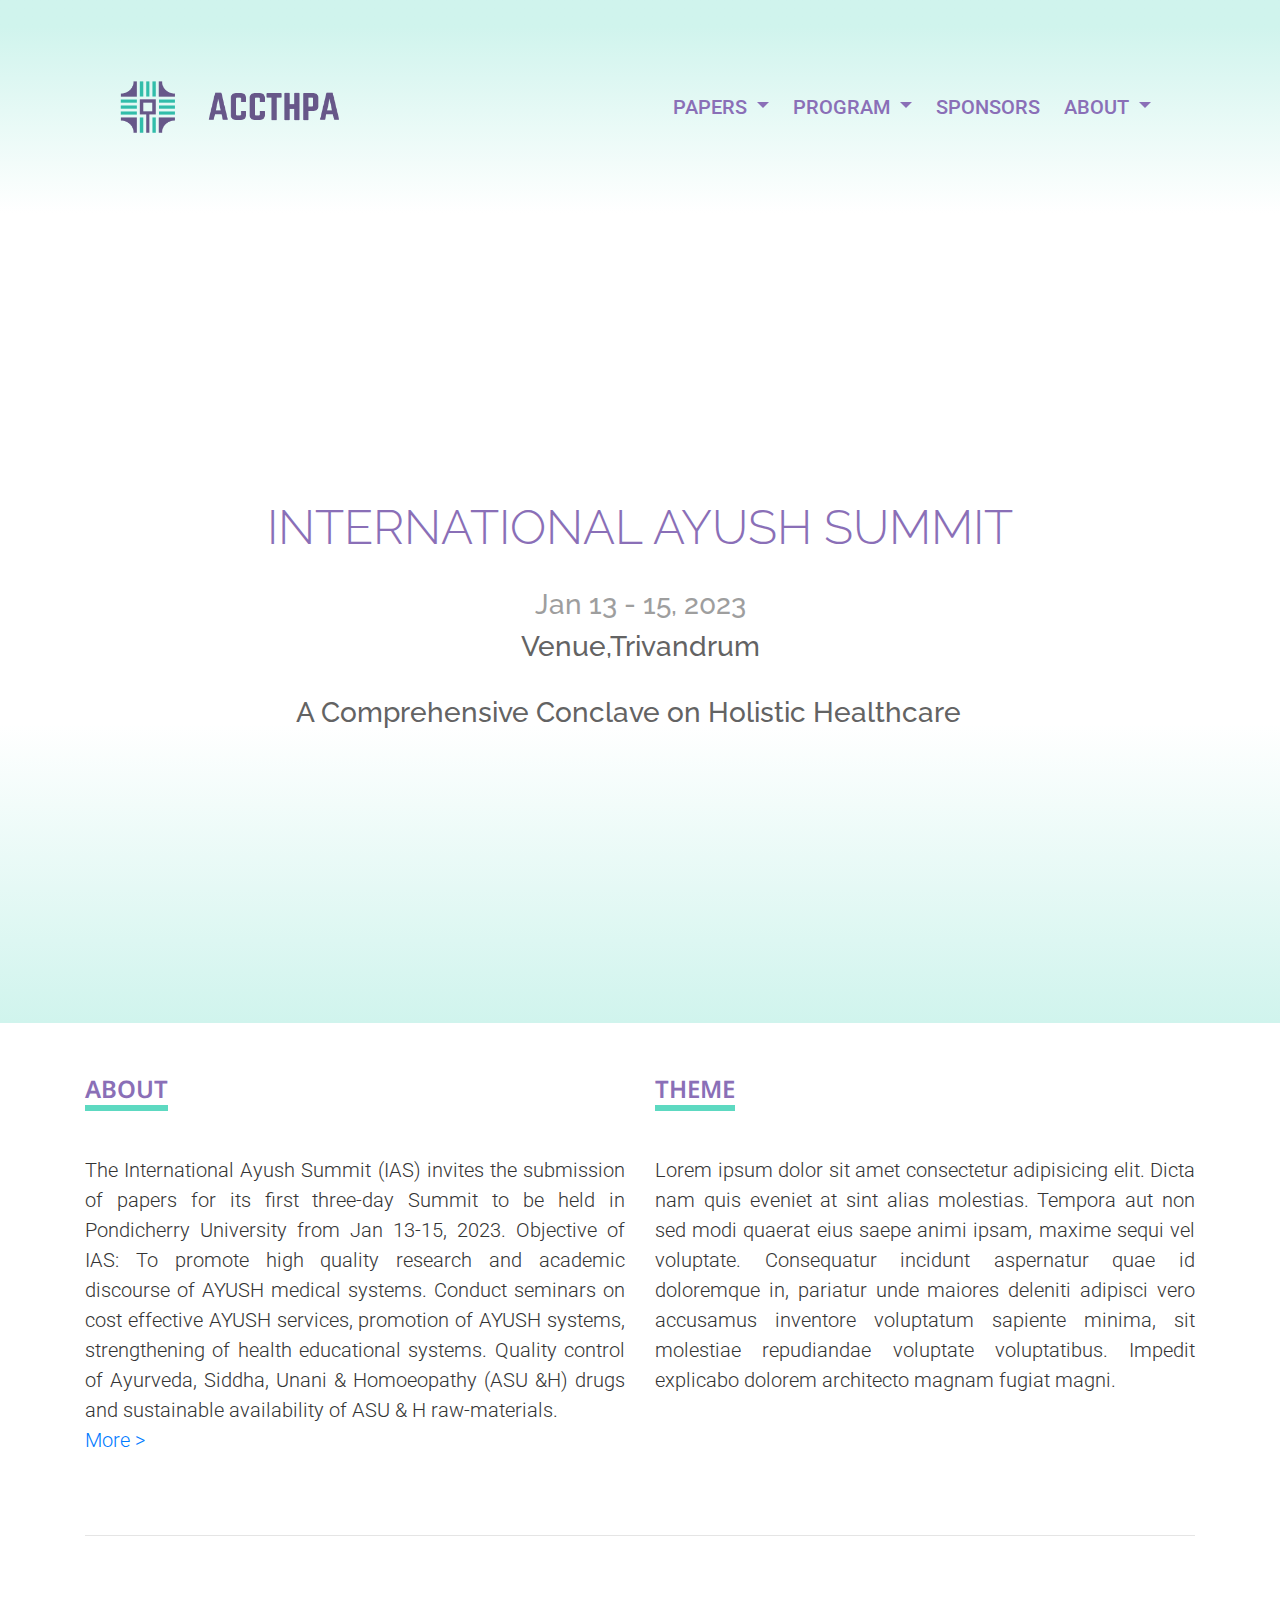
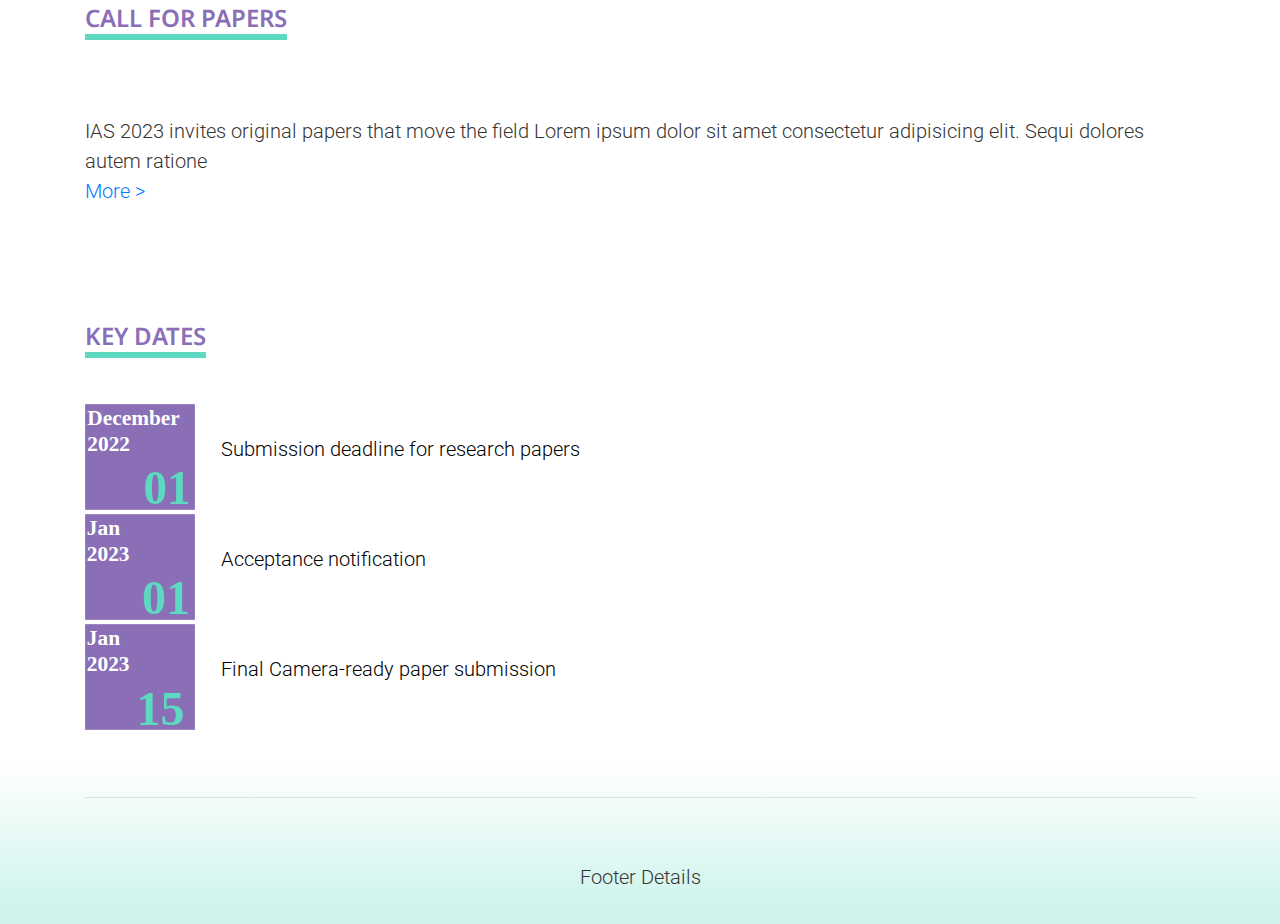
==== index.html @ 7896d14a "initial" ====
<!DOCTYPE html>
<html lang="en">
  <head>
    <meta charset="UTF-8" />
    <meta name="viewport" content="width=device-width, initial-scale=1.0" />
    <meta http-equiv="X-UA-Compatible" content="ie=edge" />
    <link rel="stylesheet" href="assets/css/bootstrap.min.css" />
    <link
      href="https://fonts.googleapis.com/css?family=Noto+Sans&display=swap"
      rel="stylesheet"
    />
    <link
      href="https://fonts.googleapis.com/css?family=Roboto:300,500&display=swap"
      rel="stylesheet"
    />
    <link
      href="https://fonts.googleapis.com/css?family=Raleway&display=swap"
      rel="stylesheet"
    />
    <link rel="stylesheet" href="assets/css/timeline.min.css" />
    <link rel="stylesheet" href="assets/css/style.css" />
    <script src="assets/js/jquery-3.4.1.min.js" defer></script>
    <script src="assets/js/bootstrap.min.js" defer></script>
    <title>IAS '23</title>
  </head>
  <body>
    <!-- Navbar -->
    <nav class="nav-container">
      <div class="container">
        <nav class="navbar navbar-expand-lg navbar-light">
          <a class="navbar-brand" href="#"
            ><img src="assets/images/logo.png"
          /></a>
          <button
            class="navbar-toggler"
            type="button"
            data-toggle="collapse"
            data-target="#navbarSupportedContent"
            aria-controls="navbarSupportedContent"
            aria-expanded="false"
            aria-label="Toggle navigation"
          >
            <span class="navbar-toggler-icon"></span>
          </button>

          <div class="collapse navbar-collapse" id="navbarSupportedContent">
            <ul class="navbar-nav ml-auto">
              <!-- <li class="nav-item">
                <a class="nav-link text-uppercase" href="organizers.html"
                  >Organisers</a
                >
              </li> -->
              <li class="nav-item dropdown">
                <a
                  class="nav-link dropdown-toggle text-uppercase"
                  href="#"
                  id="navbarDropdown"
                  role="button"
                  data-toggle="dropdown"
                  aria-haspopup="true"
                  aria-expanded="false"
                >
                  Papers
                </a>
                <div class="dropdown-menu" aria-labelledby="navbarDropdown">
                  <a class="dropdown-item" href="submission.html">Submission</a>
                  <a class="dropdown-item" href="authors.html"
                    >Call for Papers</a
                  >
                  <a class="dropdown-item" href="registration.html"
                    >Registration</a
                  >
                  <a class="dropdown-item" href="accepted.html"
                    >Accepted Papers</a
                  >
                </div>
              </li>
              <li class="nav-item dropdown">
                <a
                  class="nav-link dropdown-toggle text-uppercase"
                  href="#"
                  id="navbarDropdown"
                  role="button"
                  data-toggle="dropdown"
                  aria-haspopup="true"
                  aria-expanded="false"
                >
                  Program
                </a>
                <div class="dropdown-menu" aria-labelledby="navbarDropdown">
                  <a class="dropdown-item" href="schedule.html">Schedule</a>
                  <a class="dropdown-item" href="speakers.html">Speakers</a>
                </div>
              </li>
              <li class="nav-item active">
                <a class="nav-link text-uppercase" href="sponsors.html"
                  >Sponsors <span class="sr-only">(current)</span></a
                >
              </li>
              <li class="nav-item dropdown">
                <a
                  class="nav-link dropdown-toggle text-uppercase"
                  href="#"
                  id="navbarDropdown"
                  role="button"
                  data-toggle="dropdown"
                  aria-haspopup="true"
                  aria-expanded="false"
                >
                  About
                </a>
                <div class="dropdown-menu" aria-labelledby="navbarDropdown">
                  <a class="dropdown-item" href="conference.html">Conference</a>
                  <a class="dropdown-item" href="venue.html">Venue</a>
                  <a class="dropdown-item" href="contact.html">Contact</a>
                  <div class="dropdown-divider"></div>
                  <a class="dropdown-item" href="places.html"
                    >Places to visit</a
                  >
                  <a class="dropdown-item" href="visa.html">Visa</a>
                </div>
              </li>
            </ul>
          </div>
        </nav>
      </div>
    </nav>
    <!-- Navbar Complete -->

    <!-- Landing page -->
    <div class="header section-landing row align-items-center h-100">
      <div class="container">
        <h2 class="text-center">INTERNATIONAL AYUSH SUMMIT</h2>
        <h3 class="text-center" style="padding-top: 1.5rem">
          Jan 13 - 15, 2023
        </h3>
        <h3 class="text-center" style="padding-bottom: 1.5rem; color: #636363">
          Venue,Trivandrum
        </h3>
        <h3 class="text-center">
          <span style="margin-right: 1.5rem; color: #636363"
            >A Comprehensive Conclave on Holistic Healthcare</span
          >
          <!-- <img style="margin-top: 0.5rem" src="assets/images/ieeexplore.png" /> -->
        </h3>
      </div>
    </div>

    <div class="container">
      <!-- author section -->
      <div class="row">
        <div class="col-sm-12 col-md-6 col-lg-6">
          <p class="home-page" style="padding-bottom: 0; padding-top: 3rem">
            <span class="heading text-uppercase">ABOUT</span>
          </p>
          <p class="text-justify">
            The International Ayush Summit (IAS) invites the submission of
            papers for its first three-day Summit to be held in Pondicherry
            University from Jan 13-15, 2023. Objective of IAS: To promote high
            quality research and academic discourse of AYUSH medical systems.
            Conduct seminars on cost effective AYUSH services, promotion of
            AYUSH systems, strengthening of health educational systems. Quality
            control of Ayurveda, Siddha, Unani & Homoeopathy (ASU &H) drugs and
            sustainable availability of ASU & H raw-materials.
            <br /><a href="conference.html">More ></a>
          </p>
        </div>
        <div class="col-sm12 col-md-6 col-lg-6">
          <p style="padding-bottom: 0rem; padding-top: 3rem">
            <span class="heading text-uppercase">THEME</span>
          </p>
          <p class="text-justify">
            Lorem ipsum dolor sit amet consectetur adipisicing elit. Dicta nam
            quis eveniet at sint alias molestias. Tempora aut non sed modi
            quaerat eius saepe animi ipsam, maxime sequi vel voluptate.
            Consequatur incidunt aspernatur quae id doloremque in, pariatur unde
            maiores deleniti adipisci vero accusamus inventore voluptatum
            sapiente minima, sit molestiae repudiandae voluptate voluptatibus.
            Impedit explicabo dolorem architecto magnam fugiat magni.
          </p>
        </div>
      </div>

      <hr />

      <!--author section over-->
    </div>
    <!--container over-->

    <!-- sponsors section -->
    <div>
      <div class="container">
        <div>
          <p style="padding-bottom: 2rem">
            <span class="heading text-uppercase">Call for papers</span>
          </p>
          <p>
            IAS 2023 invites original papers that move the field Lorem ipsum
            dolor sit amet consectetur adipisicing elit. Sequi dolores autem
            ratione<br /><a href="authors.html#call">More ></a>
          </p>
        </div>
        <!-- key date -->
        <div style="padding-top: 2rem; padding-bottom: 2rem">
          <p style="padding-bottom: 2rem">
            <span class="heading text-uppercase">Key Dates</span>
          </p>

          <div class="row">
            <div class="col-sm-1 col-md-1 col-lg-1">
              <img
                src="assets/images/date_1.svg"
                width="110px"
                height="110px"
              />
            </div>
            <div
              class="col-sm-11 col-md-11 col-lg-10"
              style="padding-left: 3.5rem"
            >
              <p style="color: #000" class="my-auto">
                Submission deadline for research papers
              </p>
            </div>
          </div>

          <div class="row">
            <div class="col-sm-1 col-md-1 col-lg-1">
              <img
                src="assets/images/date_2.svg"
                width="110px"
                height="110px"
              />
            </div>
            <div
              class="col-sm-11 col-md-11 col-lg-10"
              style="padding-left: 3.5rem"
            >
              <p style="color: #000" class="my-auto">Acceptance notification</p>
            </div>
          </div>

          <div class="row">
            <div class="col-sm-1 col-md-1 col-lg-1">
              <img
                src="assets/images/date_3.svg"
                width="110px"
                height="110px"
              />
            </div>
            <div
              class="col-sm-11 col-md-11 col-lg-10"
              style="padding-left: 3.5rem"
            >
              <p style="color: #000" class="my-auto">
                Final Camera-ready paper submission
              </p>
            </div>
          </div>
        </div>
      </div>
    </div>
    <!--sponsors section over-->

    <div class="container" style="padding-bottom: 10rem">
      <!-- <hr />
      <p style="padding-bottom: 2rem">
        <span class="heading text-uppercase">Technical Sponsor</span>
      </p>
      <img
        src="assets/images/ieee-logo.png"
        class="img-fluid"
        style="padding-bottom: 4rem"
      /> -->
    </div>

    <footer>
      <div class="container"><hr /></div>
      <p>Footer Details</p>
    </footer>
  </body>
</html>
---- assets/css/style.css ----
body {
    position: relative;
    font-family: 'Roboto', sans-serif;
    font-weight: 300 !important;
    font-size: 1.25rem;
    color:#9E9E9E;
    min-height: 100vh !important;
}

nav {
    padding: 2rem !important;
}

.nav-container {
    background: linear-gradient(to bottom,  rgba(93, 217, 193, 0.29) 12.5%, #FFFFFF);
}

.nav-link{
    color:#8A6FB7 !important;
    font-size: 1.25rem;
    font-weight: 500 !important;
    padding: 0.75rem !important;
}

.navbar .nav-link:hover{
    color:#8a6fb7 !important;
}

.navbar .nav-item .dropdown-menu .dropdown-item {
    color: #8A6FB7;
}
.navbar .nav-item .dropdown-menu .dropdown-item:hover {
    background: rgba(93, 217, 193, 0.29);
}

.navbar-brand img {
    height: 75px;
    width: 225px;
}

@media (max-width: 767.98px) {
    .navbar-brand img {
        height: 50px;
        width: 150px;
    }
}

footer {
    position: absolute;
    bottom: 0 !important;
    width: 100%;
    /* padding-bottom: 1rem; */
    /* height: 6rem; */
    background: linear-gradient(to top,  rgba(93, 217, 193, 0.29) 12.5%, #FFFFFF);
    text-align: center;
    font-size: 1.25rem;
    color: #343434;
}
footer p {
    margin-bottom: 0;
    /* padding-bottom: 0; */
}

.section-landing h2 {
    color: #8A6FB7;
    font-size: 3rem;
    font-weight: 300;
}

@media (max-width: 767.98px) {
    .section-landing h2 {
        font-size: 2rem;
    }
    .section-landing h3 {
        font-size: 1.5rem;
    }
}

p {
    padding-bottom: 2rem;
    padding-top: 2rem;
    color: #343434;
}

.section-landing {
    font-family: 'Raleway', sans-serif;
    background: linear-gradient(180deg, rgba(229, 96, 94, 0) 62.98%, rgba(93, 217, 193, 0.29) 100%);
    min-height: 90vh;
}

.heading {
    font-family: 'Noto Sans', 'serif';
    text-transform: uppercase;
    color: #8A6FB7;
    font-size: 1.5rem;
    font-weight: 600;
    border-bottom: 0.4rem solid #5DD9C1;
}

.sub-heading {
    color: #8A6FB7;
    font-size: 1.5rem;
    border-bottom: 0.2rem solid #5DD9C1;
}

.heading p {
    padding:2rem;
}

.about p {
    padding-top: 3rem;
    font-size: 1.35rem;
    font-weight: 100;
    color: #343434;
}

#map {
    height: 720px;
    width: 100%;
}

#kalady-map {
    height: 400px;
    margin-bottom: 4rem;
}

.place {
    font-size: 2rem !important;
    color: #9E9E9E !important;
}

.key-date {
    font-weight: bold;
    color: #000;
}

.organizers h3 {
    color: #000;
    font-size: 1.2rem;
    font-weight: bold;
}

.organizers h1 {
    padding: 2rem 0;
}

.organizers p {
    max-width: 70vh;
}

li {
    color: #343434;
}

hr {
    margin-top: 2rem;
    margin-bottom: 2rem;
}

#content h1 {
    font-size: 1.5rem;
    color: #343434;
}

#bodyContent p {
    padding-top: 1rem;
    font-size: 1.05rem;
}

.my-button {
    text-decoration: none;
    margin-left: auto;
    margin-right: auto;
    margin-bottom: 2rem;
    /* margin-top: 1.5rem; */
    color: #8A6FB7;
    padding: 0.75rem;
    border: 0.1rem solid #8A6FB7;
    white-space: nowrap;
}
@media (max-width: 767px) {
    .submission #buttons {
        margin-top: 1rem;
        margin-bottom: 1rem;
        line-height: 4rem;
    }
}

.my-button:hover {
    text-decoration: none;
    color: #FFFFFF;
    border: 0.1rem solid #8A6FB7;
    background-color: #8A6FB7;
}

.registration ul {
    margin-top: 2rem;
}

.registration table {
    /* border-collapse: collapse; */
    margin-top: 2rem;
    color: #343434;
}
.registration th, .registration td {
    /* border: 1px solid #dddddd; */
    padding-right: 1rem;
    padding-left: 1rem;
}
.registration tr:nth-child(even) {
    background-color: rgba(93, 217, 192, 0.15);
}

/*Latex Symbol*/
.latex sub, .latex sup {
    font-size: 0.9em;
    text-transform: uppercase;
}
.latex sub {
    vertical-align: -0.1ex;
    margin-left: -0.1667em;
    margin-right: -0.125em;
}
.latex sup {
    font-size: 0.85em;
    vertical-align: -0.2em;
    margin-left: -0.26em;
    margin-right: -0.05em;
}

.sponsors-logo img {
    height: 100px;
    width: 300px;
    margin-right: 4rem;
    margin-top: 3rem;
}
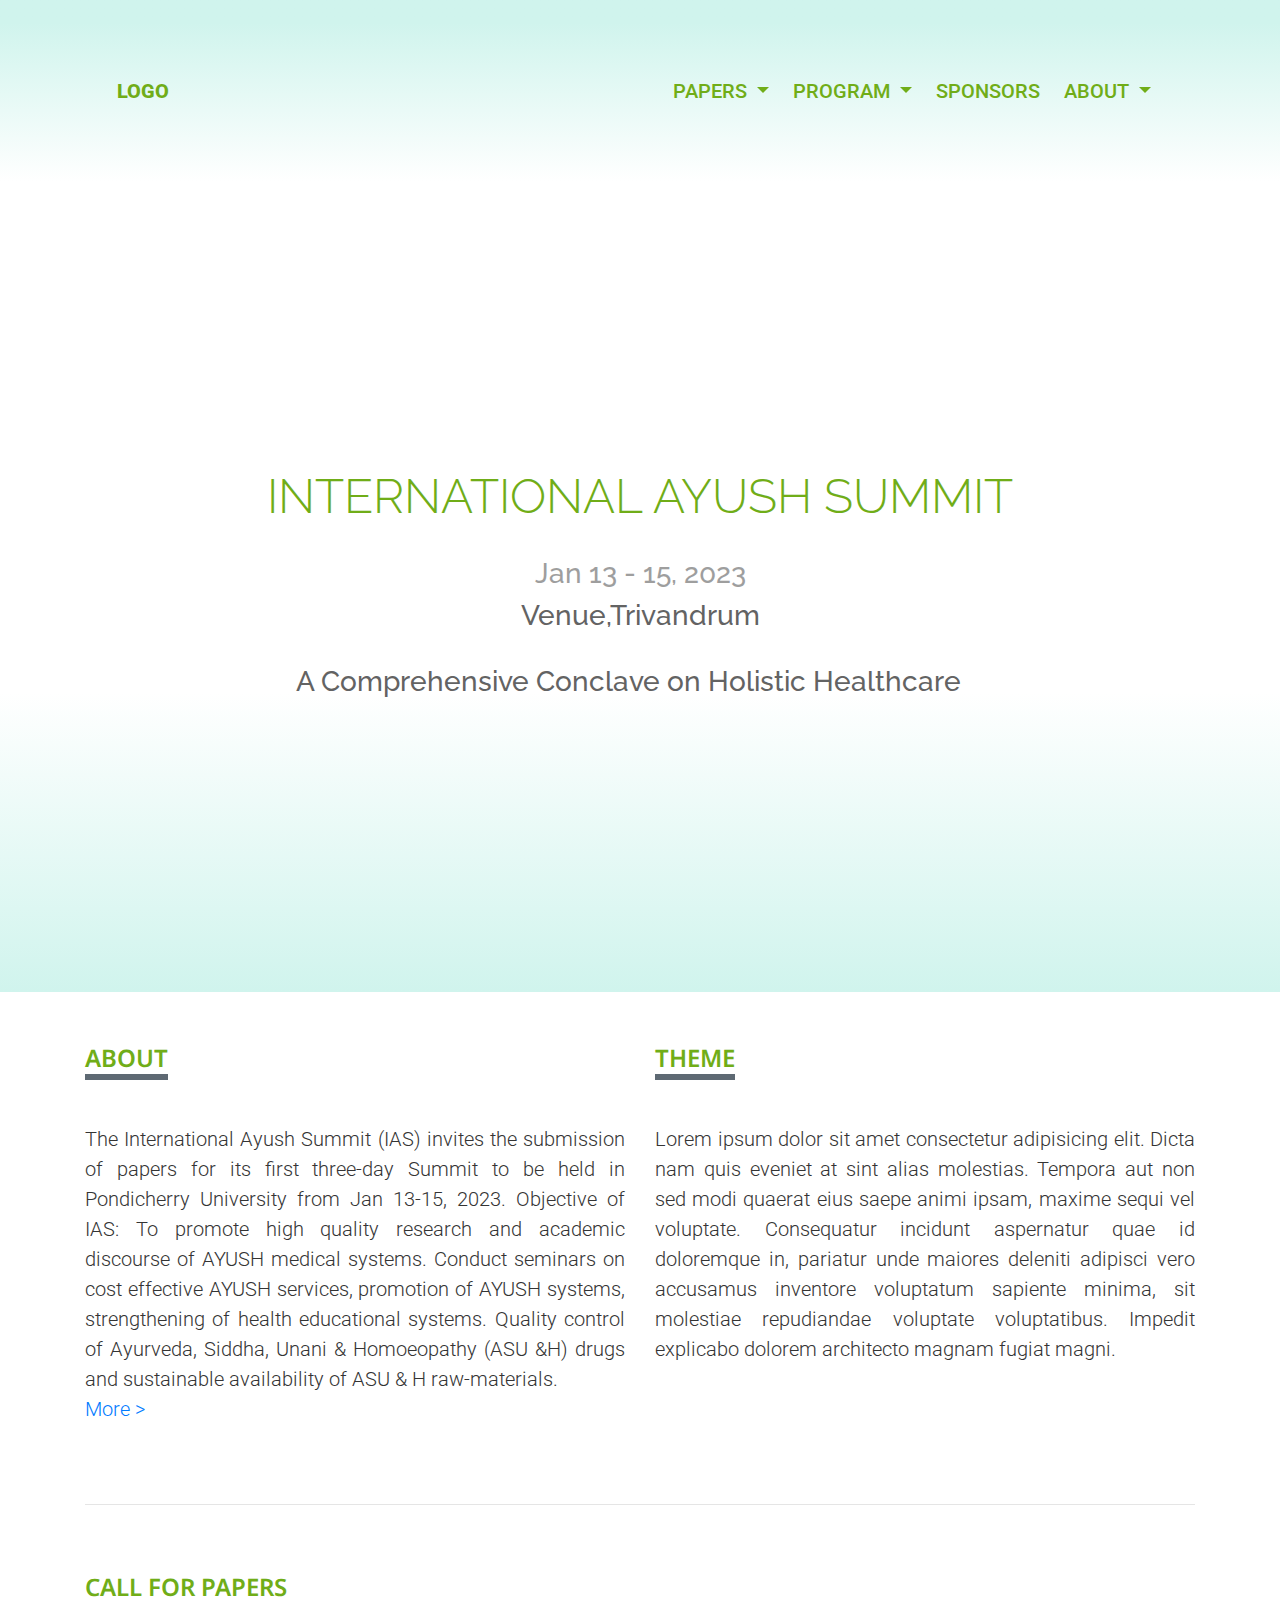
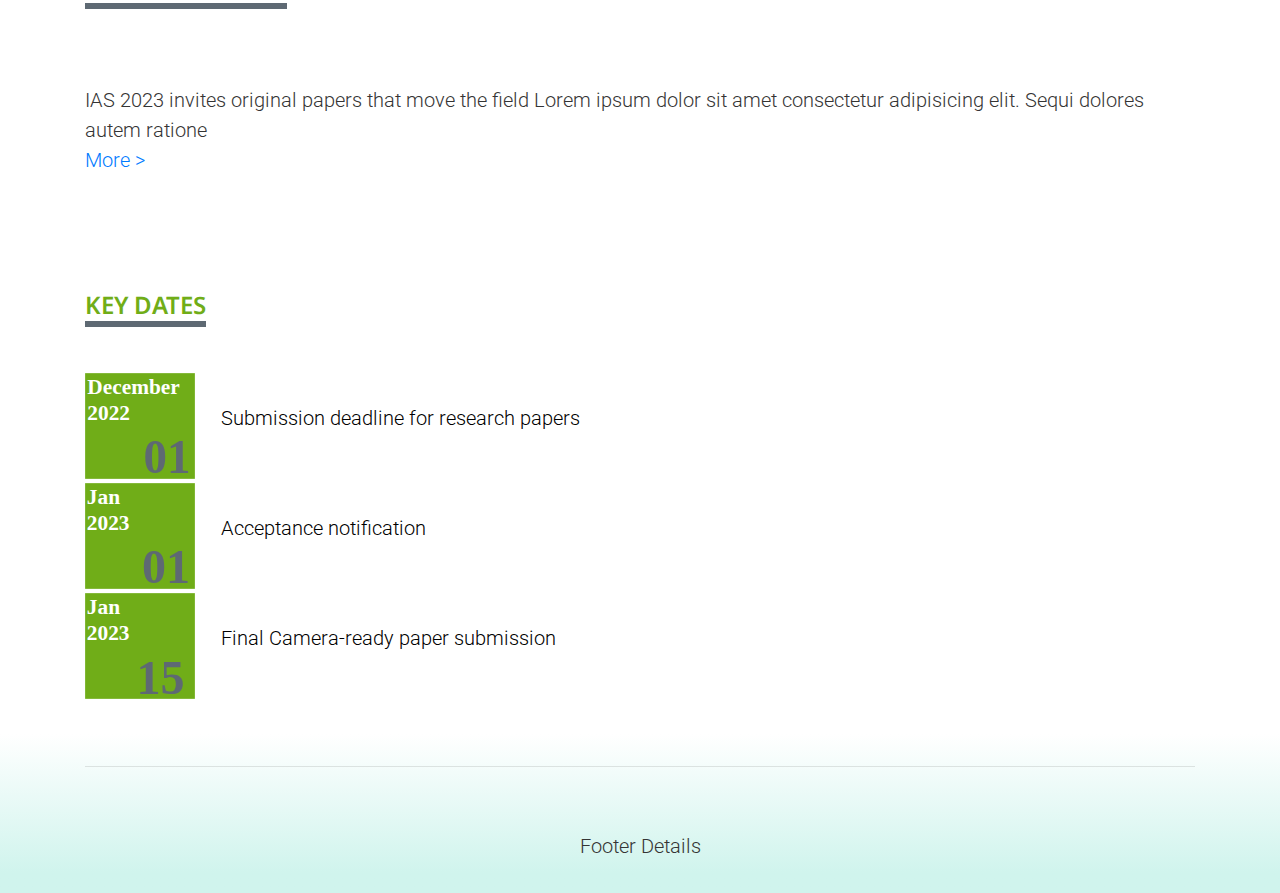
==== commit 2de810ee: "Change color, update header and footer" ====
--- a/index.html
+++ b/index.html
@@ -28,9 +28,12 @@
     <nav class="nav-container">
       <div class="container">
         <nav class="navbar navbar-expand-lg navbar-light">
-          <a class="navbar-brand" href="#"
-            ><img src="assets/images/logo.png"
-          /></a>
+          <a class="navbar-brand" href="#">
+            <!-- <img src="assets/images/logo.png"/> -->
+            <span style="color: var(--primary-clr); font-weight: 800"
+              >LOGO</span
+            >
+          </a>
           <button
             class="navbar-toggler"
             type="button"
--- a/assets/css/style.css
+++ b/assets/css/style.css
@@ -1,236 +1,252 @@
+:root {
+  --primary-clr: #70ad18;
+  --primary-clr-old: #8a6fb7;
+  --secondary-clr: #5e6973;
+}
+
 body {
-    position: relative;
-    font-family: 'Roboto', sans-serif;
-    font-weight: 300 !important;
-    font-size: 1.25rem;
-    color:#9E9E9E;
-    min-height: 100vh !important;
+  position: relative;
+  font-family: "Roboto", sans-serif;
+  font-weight: 300 !important;
+  font-size: 1.25rem;
+  color: #9e9e9e;
+  min-height: 100vh !important;
 }
 
 nav {
-    padding: 2rem !important;
+  padding: 2rem !important;
 }
 
 .nav-container {
-    background: linear-gradient(to bottom,  rgba(93, 217, 193, 0.29) 12.5%, #FFFFFF);
-}
-
-.nav-link{
-    color:#8A6FB7 !important;
-    font-size: 1.25rem;
-    font-weight: 500 !important;
-    padding: 0.75rem !important;
-}
-
-.navbar .nav-link:hover{
-    color:#8a6fb7 !important;
+  background: linear-gradient(
+    to bottom,
+    rgba(93, 217, 193, 0.29) 12.5%,
+    #ffffff
+  );
+}
+
+.nav-link {
+  color: var(--primary-clr) !important;
+  font-size: 1.25rem;
+  font-weight: 500 !important;
+  padding: 0.75rem !important;
+}
+
+.navbar .nav-link:hover {
+  color: var(--primary-clr) !important;
 }
 
 .navbar .nav-item .dropdown-menu .dropdown-item {
-    color: #8A6FB7;
+  color: var(--primary-clr);
 }
 .navbar .nav-item .dropdown-menu .dropdown-item:hover {
-    background: rgba(93, 217, 193, 0.29);
+  background: rgba(93, 217, 193, 0.29);
 }
 
 .navbar-brand img {
-    height: 75px;
-    width: 225px;
+  height: 75px;
+  width: 225px;
 }
 
 @media (max-width: 767.98px) {
-    .navbar-brand img {
-        height: 50px;
-        width: 150px;
-    }
+  .navbar-brand img {
+    height: 50px;
+    width: 150px;
+  }
 }
 
 footer {
-    position: absolute;
-    bottom: 0 !important;
-    width: 100%;
-    /* padding-bottom: 1rem; */
-    /* height: 6rem; */
-    background: linear-gradient(to top,  rgba(93, 217, 193, 0.29) 12.5%, #FFFFFF);
-    text-align: center;
-    font-size: 1.25rem;
-    color: #343434;
+  position: absolute;
+  bottom: 0 !important;
+  width: 100%;
+  /* padding-bottom: 1rem; */
+  /* height: 6rem; */
+  background: linear-gradient(to top, rgba(93, 217, 193, 0.29) 12.5%, #ffffff);
+  text-align: center;
+  font-size: 1.25rem;
+  color: #343434;
 }
 footer p {
-    margin-bottom: 0;
-    /* padding-bottom: 0; */
+  margin-bottom: 0;
+  /* padding-bottom: 0; */
 }
 
 .section-landing h2 {
-    color: #8A6FB7;
-    font-size: 3rem;
-    font-weight: 300;
+  color: var(--primary-clr);
+  font-size: 3rem;
+  font-weight: 300;
 }
 
 @media (max-width: 767.98px) {
-    .section-landing h2 {
-        font-size: 2rem;
-    }
-    .section-landing h3 {
-        font-size: 1.5rem;
-    }
+  .section-landing h2 {
+    font-size: 2rem;
+  }
+  .section-landing h3 {
+    font-size: 1.5rem;
+  }
 }
 
 p {
-    padding-bottom: 2rem;
-    padding-top: 2rem;
-    color: #343434;
+  padding-bottom: 2rem;
+  padding-top: 2rem;
+  color: #343434;
 }
 
 .section-landing {
-    font-family: 'Raleway', sans-serif;
-    background: linear-gradient(180deg, rgba(229, 96, 94, 0) 62.98%, rgba(93, 217, 193, 0.29) 100%);
-    min-height: 90vh;
+  font-family: "Raleway", sans-serif;
+  background: linear-gradient(
+    180deg,
+    rgba(229, 96, 94, 0) 62.98%,
+    rgba(93, 217, 193, 0.29) 100%
+  );
+  min-height: 90vh;
 }
 
 .heading {
-    font-family: 'Noto Sans', 'serif';
-    text-transform: uppercase;
-    color: #8A6FB7;
-    font-size: 1.5rem;
-    font-weight: 600;
-    border-bottom: 0.4rem solid #5DD9C1;
+  font-family: "Noto Sans", "serif";
+  text-transform: uppercase;
+  color: var(--primary-clr);
+  font-size: 1.5rem;
+  font-weight: 600;
+  border-bottom: 0.4rem solid var(--secondary-clr);
 }
 
 .sub-heading {
-    color: #8A6FB7;
-    font-size: 1.5rem;
-    border-bottom: 0.2rem solid #5DD9C1;
+  color: var(--primary-clr);
+  font-size: 1.5rem;
+  border-bottom: 0.2rem solid var(--secondary-clr);
 }
 
 .heading p {
-    padding:2rem;
+  padding: 2rem;
 }
 
 .about p {
-    padding-top: 3rem;
-    font-size: 1.35rem;
-    font-weight: 100;
-    color: #343434;
+  padding-top: 3rem;
+  font-size: 1.35rem;
+  font-weight: 100;
+  color: #343434;
 }
 
 #map {
-    height: 720px;
-    width: 100%;
+  height: 720px;
+  width: 100%;
 }
 
 #kalady-map {
-    height: 400px;
-    margin-bottom: 4rem;
+  height: 400px;
+  margin-bottom: 4rem;
 }
 
 .place {
-    font-size: 2rem !important;
-    color: #9E9E9E !important;
+  font-size: 2rem !important;
+  color: #9e9e9e !important;
 }
 
 .key-date {
-    font-weight: bold;
-    color: #000;
+  font-weight: bold;
+  color: #000;
 }
 
 .organizers h3 {
-    color: #000;
-    font-size: 1.2rem;
-    font-weight: bold;
+  color: #000;
+  font-size: 1.2rem;
+  font-weight: bold;
 }
 
 .organizers h1 {
-    padding: 2rem 0;
+  padding: 2rem 0;
 }
 
 .organizers p {
-    max-width: 70vh;
+  max-width: 70vh;
 }
 
 li {
-    color: #343434;
+  color: #343434;
 }
 
 hr {
-    margin-top: 2rem;
-    margin-bottom: 2rem;
+  margin-top: 2rem;
+  margin-bottom: 2rem;
 }
 
 #content h1 {
-    font-size: 1.5rem;
-    color: #343434;
+  font-size: 1.5rem;
+  color: #343434;
 }
 
 #bodyContent p {
-    padding-top: 1rem;
-    font-size: 1.05rem;
+  padding-top: 1rem;
+  font-size: 1.05rem;
 }
 
 .my-button {
-    text-decoration: none;
-    margin-left: auto;
-    margin-right: auto;
-    margin-bottom: 2rem;
-    /* margin-top: 1.5rem; */
-    color: #8A6FB7;
-    padding: 0.75rem;
-    border: 0.1rem solid #8A6FB7;
-    white-space: nowrap;
+  text-decoration: none;
+  margin-left: auto;
+  margin-right: auto;
+  margin-bottom: 2rem;
+  /* margin-top: 1.5rem; */
+  color: var(--primary-clr);
+  padding: 0.75rem;
+  border: 0.1rem solid var(--primary-clr);
+  white-space: nowrap;
 }
 @media (max-width: 767px) {
-    .submission #buttons {
-        margin-top: 1rem;
-        margin-bottom: 1rem;
-        line-height: 4rem;
-    }
+  .submission #buttons {
+    margin-top: 1rem;
+    margin-bottom: 1rem;
+    line-height: 4rem;
+  }
 }
 
 .my-button:hover {
-    text-decoration: none;
-    color: #FFFFFF;
-    border: 0.1rem solid #8A6FB7;
-    background-color: #8A6FB7;
+  text-decoration: none;
+  color: #ffffff;
+  border: 0.1rem solid var(--primary-clr);
+  background-color: var(--primary-clr);
 }
 
 .registration ul {
-    margin-top: 2rem;
+  margin-top: 2rem;
 }
 
 .registration table {
-    /* border-collapse: collapse; */
-    margin-top: 2rem;
-    color: #343434;
-}
-.registration th, .registration td {
-    /* border: 1px solid #dddddd; */
-    padding-right: 1rem;
-    padding-left: 1rem;
+  /* border-collapse: collapse; */
+  margin-top: 2rem;
+  color: #343434;
+}
+.registration th,
+.registration td {
+  /* border: 1px solid #dddddd; */
+  padding-right: 1rem;
+  padding-left: 1rem;
 }
 .registration tr:nth-child(even) {
-    background-color: rgba(93, 217, 192, 0.15);
+  background-color: rgba(93, 217, 192, 0.15);
 }
 
 /*Latex Symbol*/
-.latex sub, .latex sup {
-    font-size: 0.9em;
-    text-transform: uppercase;
+.latex sub,
+.latex sup {
+  font-size: 0.9em;
+  text-transform: uppercase;
 }
 .latex sub {
-    vertical-align: -0.1ex;
-    margin-left: -0.1667em;
-    margin-right: -0.125em;
+  vertical-align: -0.1ex;
+  margin-left: -0.1667em;
+  margin-right: -0.125em;
 }
 .latex sup {
-    font-size: 0.85em;
-    vertical-align: -0.2em;
-    margin-left: -0.26em;
-    margin-right: -0.05em;
+  font-size: 0.85em;
+  vertical-align: -0.2em;
+  margin-left: -0.26em;
+  margin-right: -0.05em;
 }
 
 .sponsors-logo img {
-    height: 100px;
-    width: 300px;
-    margin-right: 4rem;
-    margin-top: 3rem;
-}+  height: 100px;
+  width: 300px;
+  margin-right: 4rem;
+  margin-top: 3rem;
+}
